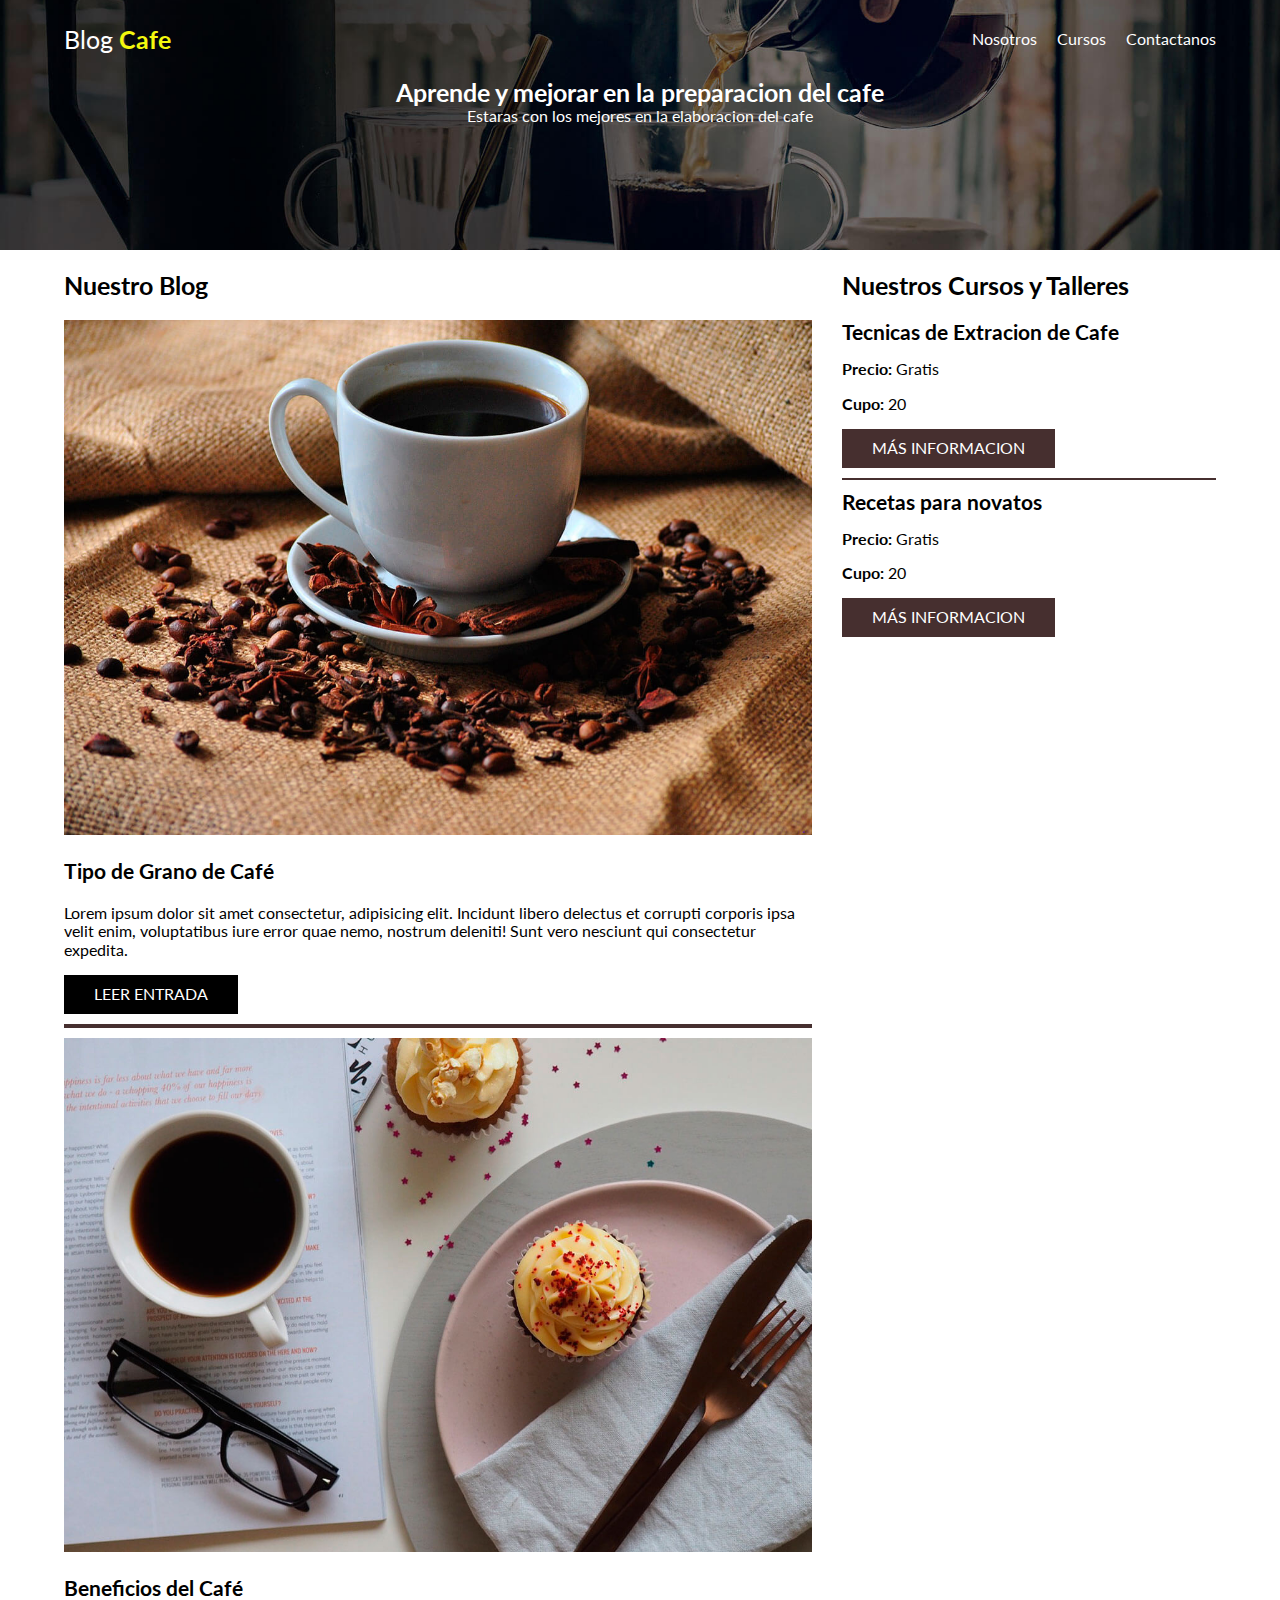
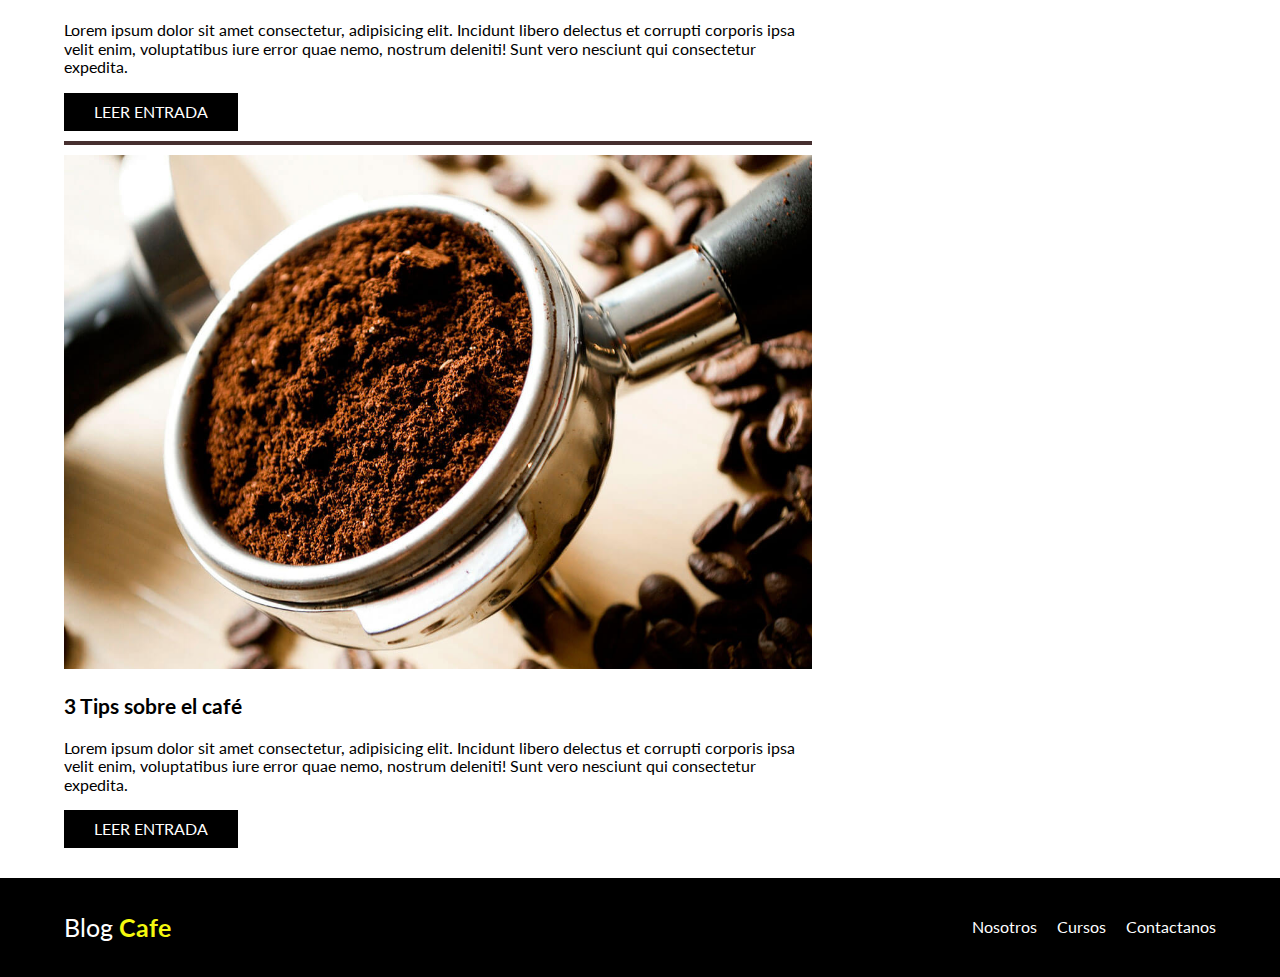
==== index.html @ 27bf071a "Inicio_Completo" ====
<!DOCTYPE html>
<html lang="es">
<head>
    <meta charset="UTF-8">
    <meta name="viewport" content="width=device-width, initial-scale=1.0">
    <title>BlogCafe</title>

    <link rel="stylesheet" href="css/style.css">

    <link rel="stylesheet" href="css/normalize.css">
</head>
<body>
    
    <header class="header">
        <div class="contenedor">
            <div class="header__barra">
                <div class="header__logo">
                    <a href="index.html">
                        <h2 class="no_margin header__logo_normar texto_centrado">Blog 
                        <span class="header__logo_bold">Cafe</span></h2>
                    </a>
                </div>
        
                <nav class="header__navegacion">
                    <a class="navegacion__enlace" href="nosotros.html">Nosotros</a>
                    <a class="navegacion__enlace" href="cursos.html">Cursos</a>
                    <a class="navegacion__enlace" href="contactanos.html">Contactanos</a>
                </nav>
            </div>
        </div>

        <div class="header__textoPresentacion">
            <h2 class="no_margin">Aprende y mejorar en la preparacion del cafe</h2>
            <p class="no_margin">Estaras con los mejores en la elaboracion del cafe</p>
        </div>
    </header>

    <div class="contenedor contenido-principal">
        <main class="blog">
            <h2>Nuestro Blog</h2>
            
            <article class="entrada">
                <div class="entrada__imagen">
                    <img src="img/blog3.jpg" alt="Imagen Blog">
                </div>
                <div class="entrada__contenido">
                    <h3 class="nomargin">Tipo de Grano de Café</h3>
                    <p>Lorem ipsum dolor sit amet consectetur, adipisicing elit. 
                        Incidunt libero delectus et corrupti corporis ipsa velit 
                        enim, voluptatibus iure error quae nemo, nostrum deleniti! 
                        Sunt vero nesciunt qui consectetur expedita.</p>
                    <a href="#" class="boton boton--principal">Leer Entrada</a>
                </div>
            </article>
            <article class="entrada">
                <div class="entrada__imagen">
                    <img src="img/blog2.jpg" alt="Imagen Blog">
                </div>
                <div class="entrada__contenido">
                    <h3 class="nomargin">Beneficios del Café</h3>
                    <p>Lorem ipsum dolor sit amet consectetur, adipisicing elit. 
                        Incidunt libero delectus et corrupti corporis ipsa velit 
                        enim, voluptatibus iure error quae nemo, nostrum deleniti! 
                        Sunt vero nesciunt qui consectetur expedita.</p>
                    <a href="#" class="boton boton--principal">Leer Entrada</a>
                </div>
            </article>
            <article class="entrada">
                <div class="entrada__imagen">
                    <img src="img/blog1.jpg" alt="Imagen Blog">
                </div>
                <div class="entrada__contenido">
                    <h3 class="nomargin">3 Tips sobre el café</h3>
                    <p>Lorem ipsum dolor sit amet consectetur, adipisicing elit. 
                        Incidunt libero delectus et corrupti corporis ipsa velit 
                        enim, voluptatibus iure error quae nemo, nostrum deleniti! 
                        Sunt vero nesciunt qui consectetur expedita.</p>
                    <a href="#" class="boton boton--principal">Leer Entrada</a>
                </div>
            </article>
        </main>
        <aside class="sidebar">
            <h2>Nuestros Cursos y Talleres</h2>

            <ul class="cursos no_padding">
                <li class="widget-curso">
                    <h3 class="no_margin">Tecnicas de Extracion de Cafe</h3>
                    <p class="widget-curso_laber">Precio:
                        <span class="widget-curso_info">Gratis</span></p>
                    </p>
                    <p class="widget-curso_laber">Cupo:
                        <span class="widget-curso_info">20</span></p>
                    </p>
                    <a href="#" class="boton boton--secundario">Más Informacion</a>
                </li>
                <li class="widget-curso">
                    <h3 class="no_margin">Recetas para novatos</h3>
                    <p class="widget-curso_laber">Precio:
                        <span class="widget-curso_info">Gratis</span></p>
                    </p>
                    <p class="widget-curso_laber">Cupo:
                        <span class="widget-curso_info">20</span></p>
                    </p>
                    <a href="#" class="boton boton--secundario">Más Informacion</a>
                </li>
            </ul>
        </aside>
    </div>

    <footer class="footer">
        <div class="contenedor">
            <div class="header__barra">
                <div class="header__logo">
                    <a href="index.html">
                        <h2 class="no_margin header__logo_normar texto_centrado">Blog 
                        <span class="header__logo_bold">Cafe</span></h2>
                    </a>
                </div>
        
                <nav class="header__navegacion">
                    <a class="navegacion__enlace" href="nosotros.html">Nosotros</a>
                    <a class="navegacion__enlace" href="cursos.html">Cursos</a>
                    <a class="navegacion__enlace" href="contactanos.html">Contactanos</a>
                </nav>
            </div>
        </div>
    </footer>

</body>
</html>
---- css/style.css ----
@import url('https://fonts.googleapis.com/css2?family=Lato:wght@400;700&display=swap');

/* Personalizacion */
:root{
    --fuente: "Lato", system-ui;
    
    --primario: #462f2f;
    --amarillo: rgb(244, 248, 14);
    --blanco: #ffff;
    --negro: #000000;
    --girs: #404040;
}

/* Generales */
html{
    box-sizing: border-box; 
    font-size: 62.5%;
}
*, *::before, *::after{ box-sizing: inherit; }
body{
    font-size: 1.6rem;
    font-family: var(--fuente);
    color: var(--blanco);
}
a{ 
    text-decoration: none; 
    color: var(--blanco);
}
li{ list-style: none; }
h1{ font-size: 2.8rem; }
h2{ font-size: 2.5rem; }
h3{ font-size: 2.1rem; }
img{ width: 100%; }

/* Utilizades */
.texto_centrado{ text-align: center; }
.no_margin{ margin: 0; }
.no_padding{ padding: 0; }
.contenedor{
    /* max-width: 120rem;
    width: 90%; */
    width: min(90%, 120rem);
    margin: 0 auto;
}

/* Header */
.header{
    background-image: url(../img/banner.jpg);
    height: 25rem;
    background-size: cover;
    background-repeat: no-repeat;
    background-position: center center;
}
.header__textoPresentacion{
    text-align: center;
}

/* LOGO */
.header__logo_normar{
    font-weight: normal;
}
.header__logo_bold{
    font-weight: bold;
    color: var(--amarillo);
}
/* Contenedor de navegacion */
.header__barra{
    padding: 2rem 0;
}
@media (min-width: 640px){
    .header__barra{
        display: flex;
        justify-content: space-between;
        align-items: center;
    }
}
/* Navegacion y enlaces */
.header__navegacion{
    margin: 1rem 0;
    display: flex;
    flex-direction: column;
    text-align: center;
}
.navegacion__enlace{
    transition: font-size .5s ease;
}
.navegacion__enlace:hover{
    color: var(--amarillo);
    font-size: 1.7rem;
}
@media (min-width: 640px){
    .header__navegacion{
        flex-direction: row;
        gap: 2rem;
    }
}

/* Contenido Principal Blog */
.contenido-principal{
    color: var(--negro);
}
@media (min-width: 640px) {
        .contenido-principal{
        display: grid;
        grid-template-columns: 2fr 1fr;
        column-gap: 3rem;
    }
}

.entrada{
    border-bottom: .4rem solid var(--primario);
    margin-bottom: 1rem;
}
.entrada:last-of-type{
    border: none;
    margin-bottom: 0;
}

.boton{
    display: block;
    margin-bottom: 1rem;
    text-align: center;
    padding: 1rem 3rem;
    text-transform: uppercase;
}
.boton--principal{
    background-color: var(--negro);
    transition: all .5s ease;
}
.boton--principal:hover{
    background-color: var(--girs);
}
.boton--secundario{
    background-color: var(--primario);
}
@media (min-width:640px) {
    .boton{
        display: inline-block;
    }
}


.widget-curso{
    border-bottom: .2rem solid var(--primario);
    margin-bottom: 1rem;
}
.widget-curso:last-of-type{
    border: none;
    margin-bottom: 0;
}
.widget-curso_laber{
    font-weight: bold;
}
.widget-curso_info{
    font-weight: normal;
}

.footer{
    background-color: var(--negro);
    padding: 1rem 0;
    margin-top: 2rem;
}
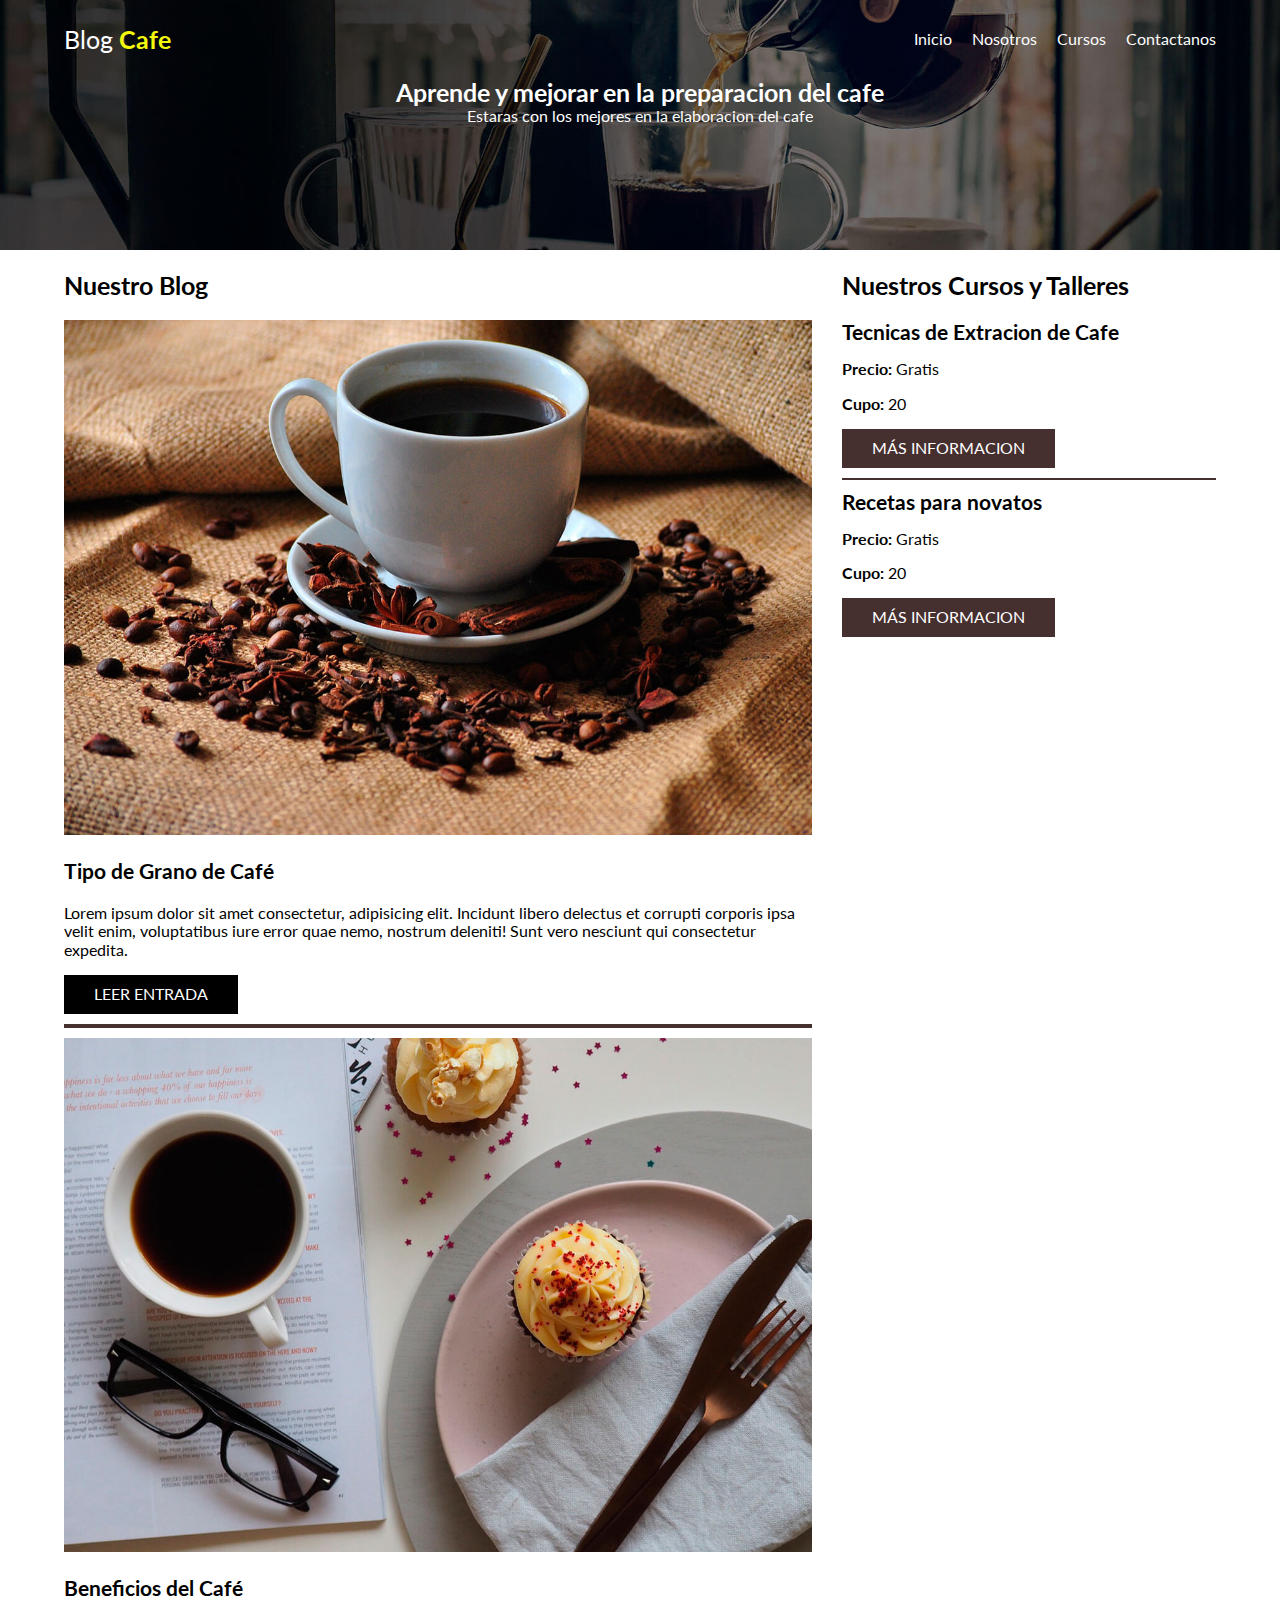
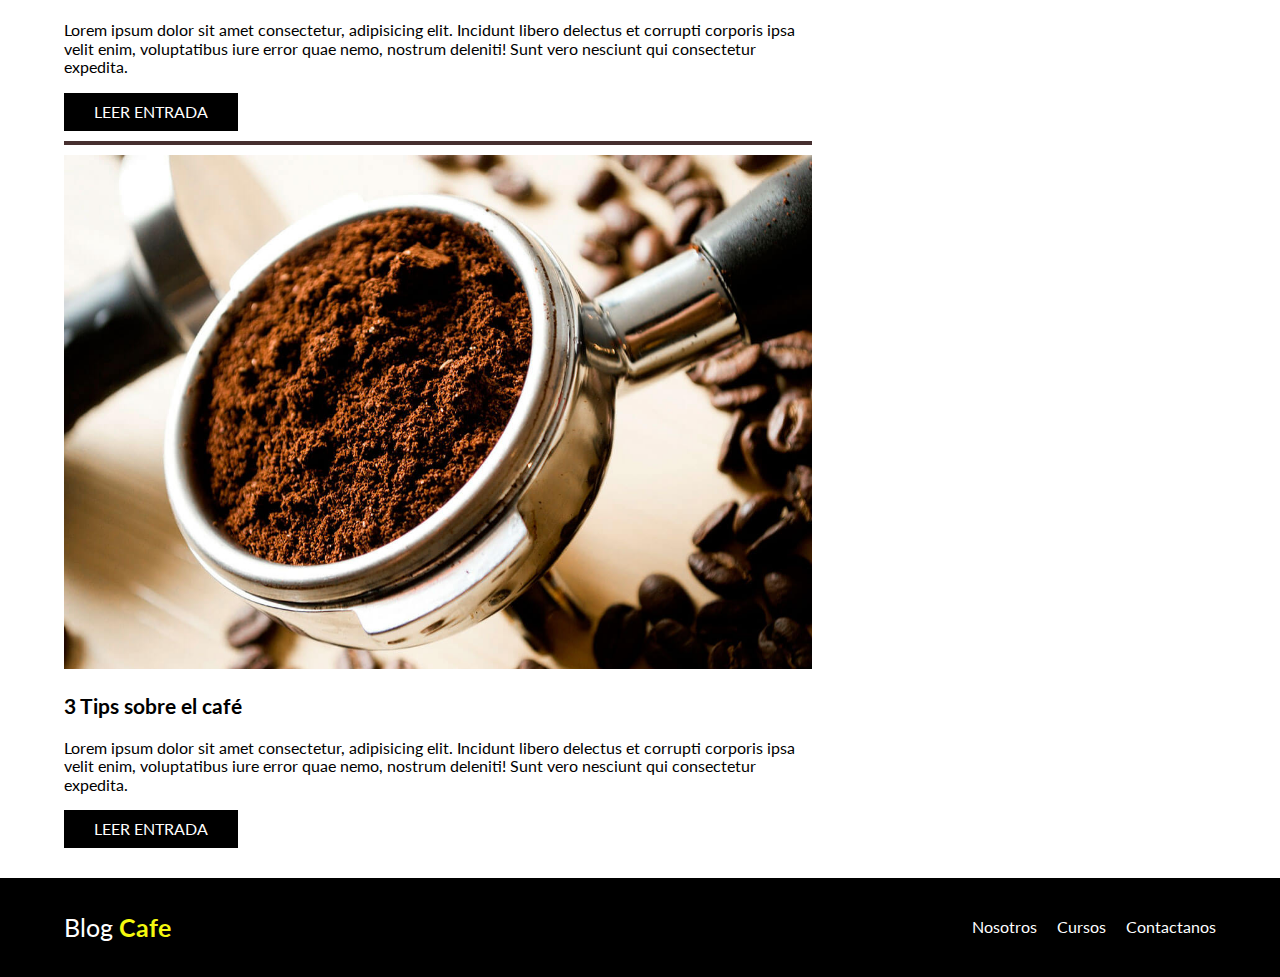
==== commit 8a24a7cc: "Completo" ====
--- a/index.html
+++ b/index.html
@@ -22,6 +22,7 @@
                 </div>
         
                 <nav class="header__navegacion">
+                    <a class="navegacion__enlace" href="index.html">Inicio</a>
                     <a class="navegacion__enlace" href="nosotros.html">Nosotros</a>
                     <a class="navegacion__enlace" href="cursos.html">Cursos</a>
                     <a class="navegacion__enlace" href="contactanos.html">Contactanos</a>
@@ -49,7 +50,7 @@
                         Incidunt libero delectus et corrupti corporis ipsa velit 
                         enim, voluptatibus iure error quae nemo, nostrum deleniti! 
                         Sunt vero nesciunt qui consectetur expedita.</p>
-                    <a href="#" class="boton boton--principal">Leer Entrada</a>
+                    <a href="entrada.html" class="boton boton--principal">Leer Entrada</a>
                 </div>
             </article>
             <article class="entrada">
@@ -62,7 +63,7 @@
                         Incidunt libero delectus et corrupti corporis ipsa velit 
                         enim, voluptatibus iure error quae nemo, nostrum deleniti! 
                         Sunt vero nesciunt qui consectetur expedita.</p>
-                    <a href="#" class="boton boton--principal">Leer Entrada</a>
+                    <a href="entrada.html" class="boton boton--principal">Leer Entrada</a>
                 </div>
             </article>
             <article class="entrada">
@@ -75,7 +76,7 @@
                         Incidunt libero delectus et corrupti corporis ipsa velit 
                         enim, voluptatibus iure error quae nemo, nostrum deleniti! 
                         Sunt vero nesciunt qui consectetur expedita.</p>
-                    <a href="#" class="boton boton--principal">Leer Entrada</a>
+                    <a href="entrada.html" class="boton boton--principal">Leer Entrada</a>
                 </div>
             </article>
         </main>
@@ -91,7 +92,7 @@
                     <p class="widget-curso_laber">Cupo:
                         <span class="widget-curso_info">20</span></p>
                     </p>
-                    <a href="#" class="boton boton--secundario">Más Informacion</a>
+                    <a href="cursos.html" class="boton boton--secundario">Más Informacion</a>
                 </li>
                 <li class="widget-curso">
                     <h3 class="no_margin">Recetas para novatos</h3>
@@ -101,7 +102,7 @@
                     <p class="widget-curso_laber">Cupo:
                         <span class="widget-curso_info">20</span></p>
                     </p>
-                    <a href="#" class="boton boton--secundario">Más Informacion</a>
+                    <a href="cursos.html" class="boton boton--secundario">Más Informacion</a>
                 </li>
             </ul>
         </aside>
--- a/css/style.css
+++ b/css/style.css
@@ -122,13 +122,16 @@
     text-align: center;
     padding: 1rem 3rem;
     text-transform: uppercase;
+    border: none;
 }
 .boton--principal{
+    color: var(--blanco);
     background-color: var(--negro);
     transition: all .5s ease;
 }
 .boton--principal:hover{
     background-color: var(--girs);
+    cursor: pointer;
 }
 .boton--secundario{
     background-color: var(--primario);
@@ -159,4 +162,71 @@
     background-color: var(--negro);
     padding: 1rem 0;
     margin-top: 2rem;
+}
+
+/* Nosotros.HTML */
+.nosotros,
+.contactanos{
+    color: var(--negro);
+}
+@media (min-width: 768px){
+    .sobre--nosotors{
+    display: flex;
+    gap: 2rem;
+ }
+    .principal_img,
+    .principal_parrafo{
+    flex: 1;
+ }
+}
+
+.curso{
+    border-bottom: .3rem solid var(--negro);
+    margin-bottom: 3rem;
+    padding-bottom: 1rem;
+}
+.curso:last-of-type{
+    border: none;
+}
+.curso__imagen{
+    margin-bottom: 1rem;
+}
+@media (min-width:768px){
+    .curso{
+        display: grid;
+        grid-template-columns: repeat(2, 1fr);
+        gap: 2rem;
+    }
+}
+
+.contacto_background{
+    background-image: url(../img/banner.jpg);
+    height: 20rem;
+    background-size: cover;
+    background-repeat: no-repeat;
+    background-position: center center;
+}
+
+
+.formulario{
+    background-color: var(--blanco);
+    margin: -5rem auto 0 auto;
+    width: 90%;
+    border-radius: .5rem;
+    padding: 4rem;
+}
+.campo{
+    display: flex;
+    margin-bottom: 2rem;
+}
+.campo__label{
+    flex: 0 0 9rem;
+}
+.campo__field{
+    border: .01rem solid var(--girs);
+    flex: 1;
+}
+
+.campo__field--textarea{
+     height: 20rem;
 }